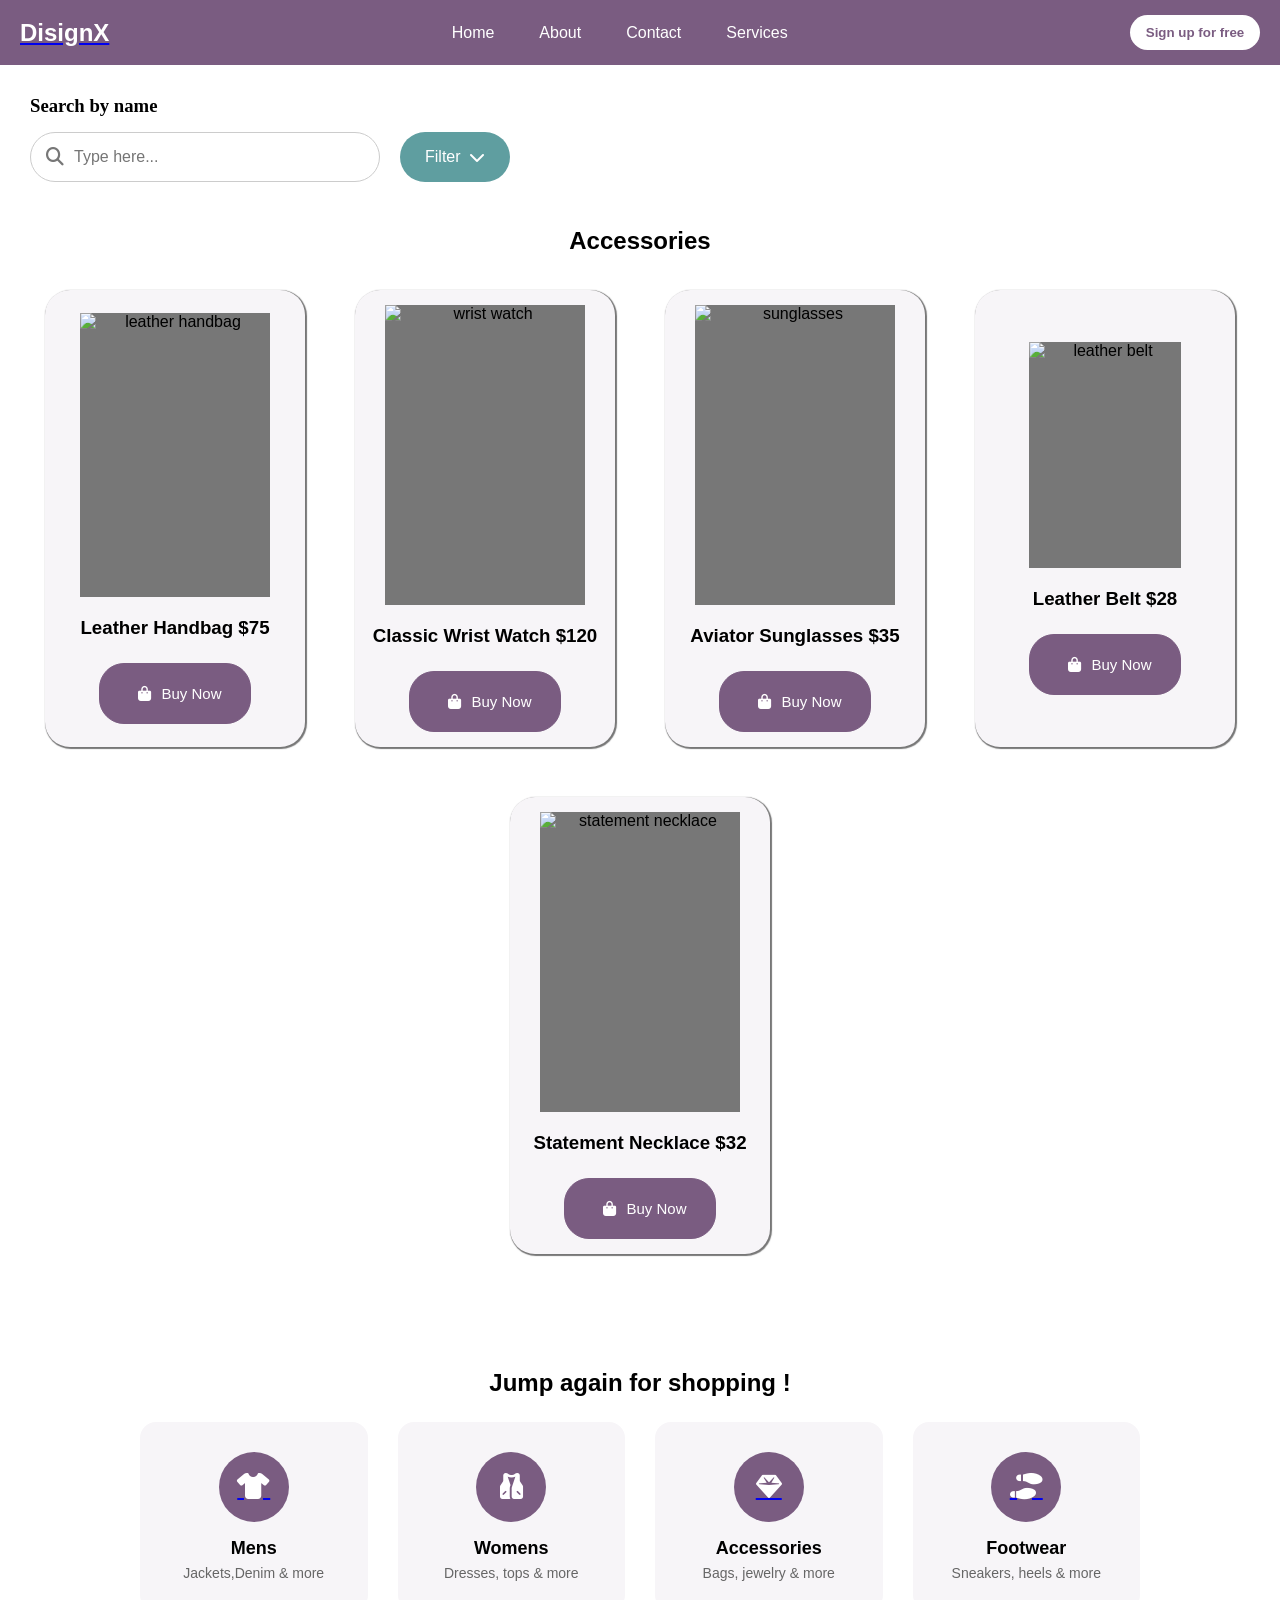
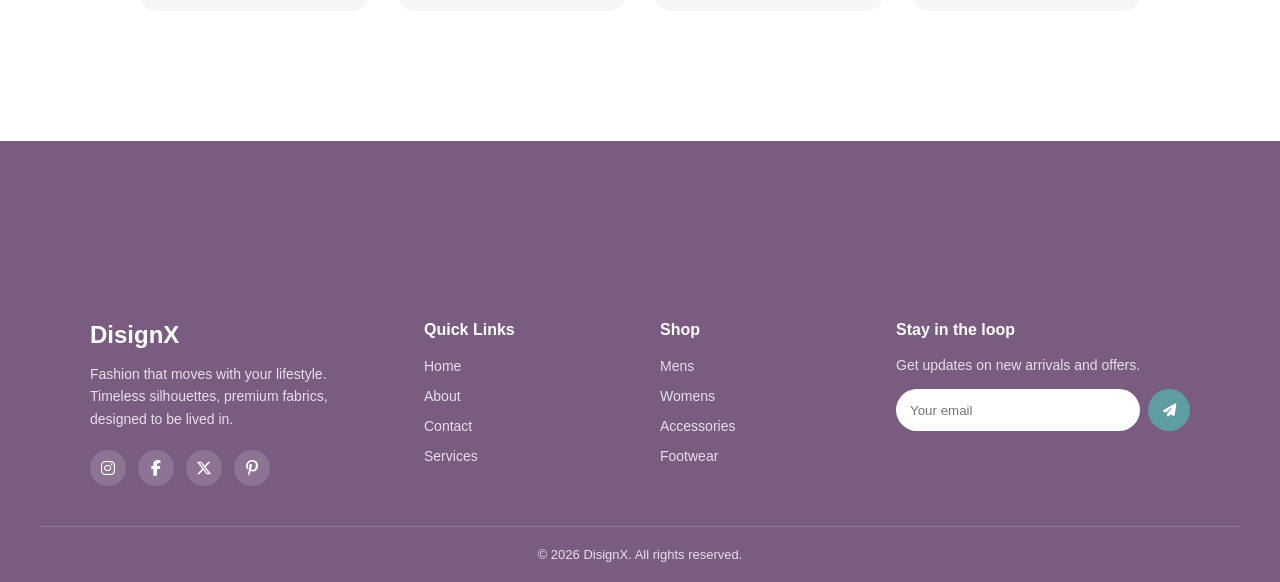
==== accessories.html @ dffc925a "Add accessories.html for fashion store" ====
<!DOCTYPE html>
<html lang="en">
<head>
    <meta charset="UTF-8">
    <meta name="viewport" content="width=device-width, initial-scale=1.0">
    <link rel="stylesheet" href="index.css">
      <link rel="stylesheet" href="mens.css">
    <link rel="stylesheet" href="https://cdnjs.cloudflare.com/ajax/libs/font-awesome/6.7.2/css/all.min.css">
    <title>DisignX | Premium Fashion Store for Men & Women</title>
</head>
<body>
    <nav id="navBAR">
    <a href="index.html">
    <h2 class="logo">DisignX</h2></a>
    <button class="menu-btn" onclick="navfunction()">
        <i class="fa-solid fa-bars"></i>
    </button>

    <ul class="nav-links">
        <li><a href="index.html">Home</a></li>
        <li><a href="#">About</a></li>
        <li><a href="#">Contact</a></li>
        <li><a href="#">Services</a></li>
    </ul>

    <button class="signUpBTN">Sign up for free</button>
</nav>
    <div class="filter">
    <h3>Search by name</h3>

    <div class="filter-tools">

        <div class="search-box">
            <i class="fa fa-search"></i>
            <input type="search" placeholder="Type here..." class="search">
        </div>

        <div class="dropdown">
            <button class="dropbtn">
                Filter <i class="fa-solid fa-chevron-down"></i>
            </button>

            <div class="dropdown-content">
                <a href="#">A to Z</a>
                <a href="#">Z to A</a>
                <a href="#">Price Low to High</a>
                <a href="#">Price High to Low</a>
            </div>
        </div>

    </div>
</div>
   <!-- Accessories -->
<section class="featured">
  <h2>Accessories</h2>
  <div class="featured-grid">
    <div class="featured-card">
      <div class="card-img">
        <img src="https://images.unsplash.com/photo-1553062407-98eeb64c6a62?w=400&h=500&fit=crop" alt="leather handbag">
        <h3>Leather Handbag $75</h3>
        <button><i class="fa-solid fa-bag-shopping"></i>Buy Now</button>
      </div>
    </div>
    <div class="featured-card">
      <div class="card-img">
        <img src="https://images.unsplash.com/photo-1523275335684-37898b6baf30?w=400&h=500&fit=crop" alt="wrist watch">
        <h3>Classic Wrist Watch $120</h3>
        <button><i class="fa-solid fa-bag-shopping"></i>Buy Now</button>
      </div>
    </div>
    <div class="featured-card">
      <div class="card-img">
        <img src="https://images.unsplash.com/photo-1611652022419-a9419f74343d?w=400&h=500&fit=crop" alt="sunglasses">
        <h3>Aviator Sunglasses $35</h3>
        <button><i class="fa-solid fa-bag-shopping"></i>Buy Now</button>
      </div>
    </div>
    <div class="featured-card">
      <div class="card-img">
        <img src="https://images.unsplash.com/photo-1611591437281-460bfbe1220a?w=400&h=500&fit=crop" alt="leather belt">
        <h3>Leather Belt $28</h3>
        <button><i class="fa-solid fa-bag-shopping"></i>Buy Now</button>
      </div>
    </div>
    <div class="featured-card">
      <div class="card-img">
        <img src="https://images.unsplash.com/photo-1599643478518-a784e5dc4c8f?w=400&h=500&fit=crop" alt="statement necklace">
        <h3>Statement Necklace $32</h3>
        <button><i class="fa-solid fa-bag-shopping"></i>Buy Now</button>
      </div>
    </div>
  </div>
</section>
<section class="category">
    <h2 class="section-title">Jump again for shopping !</h2>
    <div class="sub-categories">
    <div class="category-card">
        <a href="mens.html">
            <div class="icon">
                <i class="fa-solid fa-shirt"></i>
            </div>
        </a>
        <h4>Mens</h4>
        <p>Jackets,Denim & more</p>
    </div>
    <div class="category-card">
      <a href="womens.html">
        <div class="icon"><i class="fa-solid fa-vest"></i></div></a>
        <h4>Womens</h4>
        <p>Dresses, tops & more</p>
    </div>
    <div class="category-card">
      <a href="accessories.html">
        <div class="icon"><i class="fa-solid fa-gem"></i></div></a>
        <h4>Accessories</h4>
        <p>Bags, jewelry & more</p>
    </div>
    <div class="category-card">
      <a href="footwear.html">
        <div class="icon"><i class="fa-solid fa-shoe-prints"></i></div></a>
        <h4>Footwear</h4>
        <p>Sneakers, heels & more</p>
    </div>
</div>
   </section>
      <footer class="site-footer">
<footer class="site-footer">
  <div class="footer-grid">
    <div class="footer-col footer-brand">
      <h2 class="logo">DisignX</h2>
      <p>Fashion that moves with your lifestyle. Timeless silhouettes, premium fabrics, designed to be lived in.</p>
      <div class="footer-socials">
        <a href="#"><i class="fa-brands fa-instagram"></i></a>
        <a href="#"><i class="fa-brands fa-facebook-f"></i></a>
        <a href="#"><i class="fa-brands fa-x-twitter"></i></a>
        <a href="#"><i class="fa-brands fa-pinterest-p"></i></a>
      </div>
    </div>

    <div class="footer-col">
      <h4>Quick Links</h4>
      <ul>
        <li><a href="#">Home</a></li>
        <li><a href="#">About</a></li>
        <li><a href="#">Contact</a></li>
        <li><a href="#">Services</a></li>
      </ul>
    </div>

    <div class="footer-col">
      <h4>Shop</h4>
      <ul>
        <li><a href="#">Mens</a></li>
        <li><a href="#">Womens</a></li>
        <li><a href="#">Accessories</a></li>
        <li><a href="#">Footwear</a></li>
      </ul>
    </div>

    <div class="footer-col footer-newsletter">
      <h4>Stay in the loop</h4>
      <p>Get updates on new arrivals and offers.</p>
      <form class="newsletter-form" onsubmit="return false;">
        <input type="email" placeholder="Your email" required>
        <button type="submit"><i class="fa-solid fa-paper-plane"></i></button>
      </form>
    </div>
  </div>

  <div class="footer-bottom">
    <p>&copy; 2026 DisignX. All rights reserved.</p>
  </div>
</footer>
   <script type="text/javascript">
    function navfunction() {
        const navLinks = document.querySelector('.nav-links');
        const icon = document.querySelector('.menu-btn i');

        navLinks.classList.toggle('active');

        if (navLinks.classList.contains('active')) {
            icon.classList.remove('fa-bars');
            icon.classList.add('fa-xmark');
        } else {
            icon.classList.remove('fa-xmark');
            icon.classList.add('fa-bars');
        }
    }
</script>

</body>
</html>
---- index.css ----
*{
    margin:0;
    padding:0;
    box-sizing:border-box;
}

body{
    font-family:Georgia, 'Times New Roman', Times, serif;
}

nav{
    background:#7a5c81;
    height:65px;
    display:flex;
    justify-content:space-between;
    align-items:center;
    padding:0 20px;
}

.logo{
    color:white;
}

.nav-links{
    list-style:none;
    display:flex;
    gap:25px;
}

.nav-links li{
    list-style:none;
}

.nav-links a{
    text-decoration:none;
    color:white;
    padding:10px;
    transition:.3s;
}

.nav-links a:hover{
    background:#777;
    border-radius:5px;
}

.signUpBTN{
    width:130px;
    height:35px;
    border:none;
    border-radius:25px;
    cursor:pointer;
    transition:.3s;
    background:white;
    color:#7a5c81;
    font-weight:bold;
}

.signUpBTN:hover{
    background:#8249de;
    color:white;
}

.menu-btn{
    display:none;
    background:none;
    border:none;
    color:white;
    font-size:28px;
    cursor:pointer;
}

/* HERO */

    .hero-banner{
    background:
        linear-gradient(rgba(0,0,0,.45), rgba(0,0,0,.45)),
        url("https://images.rawpixel.com/image_social_landscape/cHJpdmF0ZS9sci9pbWFnZXMvd2Vic2l0ZS8yMDIzLTEyL3Jhd3BpeGVsb2ZmaWNlNl9hX3dlYnNpdGVfZmFzaGlvbl9ob21lcGFnZV9wdXRfb25fd2hpdGVfYmFja2dyb185YmNkMmZkNi1jMzYwLTQ2YWUtYmUzZS04NzczNGVkMWViNDRfMS5qcGc.jpg");
    background-size: cover;
    background-position: center;
    background-repeat: no-repeat;
    min-height: 550px;
    display:flex;
    justify-content:center;
    align-items:center;
    text-align:center;
    padding:40px 20px;
}

.hero-content{
    max-width: 700px;
}

.hero-banner h1{
    font-family: 'Trebuchet MS', 'Lucida Sans Unicode', 'Lucida Grande', 'Lucida Sans', Arial, sans-serif;
    font-size: 42px;
    color: black;
    text-shadow: 0 2px 8px rgba(0,0,0,.55);
    margin-bottom: 16px;
}

.hero-banner p{
    font-size: 18px;
    line-height: 1.6;
    font-family: 'Gill Sans', 'Gill Sans MT', Calibri, 'Trebuchet MS', sans-serif;
    color: black;
    text-shadow: 0 1px 6px rgba(0,0,0,.5);
}

.hero-btn{
    margin-top: 24px;
    padding: 12px 28px;
    font-size: 15px;
    background-color: cadetblue;
    color: white;
    border: 0.5px solid cadetblue;
    border-radius: 25px;
    cursor:pointer;
    transition: 0.4s ease;
}

.hero-btn:hover{
    background: transparent;
    color: black;
}
.section-title{
    text-align: center;
    font-family: Verdana, Geneva, Tahoma, sans-serif;
    margin: 10px;
    padding: 15px;
}
.category{
     padding: 70px 20px;
     text-align: center;
}
.sub-categories{
    display: grid;
    grid-template-columns: repeat(auto-fit, minmax(200px, 1fr));
    gap: 30px;
    max-width: 1000px;
    margin: 0 auto;
}
.category-card{
    padding: 30px 20px;
    border-radius: 16px;
    background: #f7f5f8;
    cursor: pointer;
    transition: transform .3s ease, box-shadow .3s ease;
    
}
.category-card i{
    width: 70px;
    height: 70px;
    margin: 0 auto 16px;
    border-radius: 50%;
    background: #7a5c81;
    color: white;
    font-size: 26px;
    display: flex;
    align-items: center;
    justify-content: center;
    transition: background .3s ease, transform .3s ease;

}
.category-card h4{
    font-family: 'Trebuchet MS', 'Lucida Sans Unicode', Arial, sans-serif;
    font-size: 18px;
    margin-bottom: 6px;
}

.category-card p{
    font-family: 'Gill Sans', 'Gill Sans MT', Calibri, sans-serif;
    font-size: 14px;
    color: #666;
}
.category-card:hover{
    transform: translateY(-8px);
    box-shadow: 0 12px 24px rgba(122,92,129,0.2);
}
.category-card:hover i{
    background-color: cadetblue;
}
.featured-grid {
  display: flex;
  flex-wrap: wrap;
  justify-content: center;
  gap: 10px;
}

.featured h2 {
  padding: 15px 25px;
  text-align: center;
  font-family: 'Segoe UI', Tahoma, Geneva, Verdana, sans-serif;
}

.featured-card {
  overflow: hidden;
  padding: 15px;
  margin: 20px;
  text-align: center;
  font-family: Verdana, Geneva, Tahoma, sans-serif;
  width: 260px;
  max-width: 100%;
  background-color: #f7f5f8;
  border-radius: 25px;
  box-shadow: #777 1px 1px 1px 1px ;
  display: flex;
  justify-content: center;
  align-items: center;
  transition: transform 0.4s ease;
}

.featured-card:hover {
  transform: scale(1.05);
}

.featured-card button {
  margin-top: 24px;
  padding: 12px 28px;
  font-size: 15px;
  background-color: #7a5c81;
  color: white;
  border: 1px solid #7a5c81;
  border-radius: 25px;
  cursor: pointer;
  transition: 0.4s ease;
}
.fa-bag-shopping{
    font-size: 15px;
    margin: 5px;
    padding: 5px;
}
.featured-card button:hover {
  background: transparent;
  color: black;
}

.card-img img {
  width: 100%;
  max-width: 200px;
  height: auto;
  aspect-ratio: 2 / 3;
  margin: 0 auto 20px;
  background-color: #777;
  display: block;
  object-fit: cover;
}
.trust{
    padding: 40px 50px;
    text-align: center;
    font-family: Arial, Helvetica, sans-serif;
}
.site-footer{
    background: #7a5c81;
    color: white;
    padding: 60px 20px 0;
    margin-top: 60px;
}

.footer-grid{
    display: grid;
    grid-template-columns: 1.5fr 1fr 1fr 1.5fr;
    gap: 40px;
    max-width: 1100px;
    margin: 0 auto;
    padding-bottom: 40px;
}

.footer-col h4{
    font-family: 'Trebuchet MS', 'Lucida Sans Unicode', Arial, sans-serif;
    margin-bottom: 18px;
    font-size: 16px;
}

.footer-brand .logo{
    margin-bottom: 14px;
}

.footer-brand p{
    font-family: 'Gill Sans', 'Gill Sans MT', Calibri, sans-serif;
    font-size: 14px;
    line-height: 1.6;
    color: #e6e0e8;
    margin-bottom: 20px;
}

.footer-socials{
    display: flex;
    gap: 12px;
}

.footer-socials a{
    width: 36px;
    height: 36px;
    border-radius: 50%;
    background: rgba(255,255,255,0.15);
    color: white;
    display: flex;
    align-items: center;
    justify-content: center;
    text-decoration: none;
    transition: background .3s ease, transform .3s ease;
}

.footer-socials a:hover{
    background: cadetblue;
    transform: translateY(-3px);
}

.footer-col ul{
    list-style: none;
}

.footer-col ul li{
    margin-bottom: 12px;
}

.footer-col ul li a{
    color: #e6e0e8;
    text-decoration: none;
    font-size: 14px;
    transition: color .3s ease;
}

.footer-col ul li a:hover{
    color: white;
    text-decoration: underline;
}

.footer-newsletter p{
    font-size: 14px;
    color: #e6e0e8;
    margin-bottom: 16px;
}

.newsletter-form{
    display: flex;
    gap: 8px;
}

.newsletter-form input{
    flex: 1;
    padding: 10px 14px;
    border-radius: 25px;
    border: none;
    outline: none;
    font-family: inherit;
}

.newsletter-form button{
    width: 42px;
    height: 42px;
    border-radius: 50%;
    border: none;
    background: cadetblue;
    color: white;
    cursor: pointer;
    transition: background .3s ease;
    flex-shrink: 0;
}

.newsletter-form button:hover{
    background: white;
    color: cadetblue;
}

.footer-bottom{
    border-top: 1px solid rgba(255,255,255,0.2);
    text-align: center;
    padding: 20px 0;
    font-size: 13px;
    color: #e6e0e8;
}

@media (max-width: 768px){
    .footer-grid{
        grid-template-columns: 1fr 1fr;
    }
    .footer-brand, .footer-newsletter{
        grid-column: span 2;
    }
}

@media (max-width: 480px){
    .footer-grid{
        grid-template-columns: 1fr;
    }
    .footer-brand, .footer-newsletter{
        grid-column: span 1;
    }
}
@media (max-width: 600px) {
  .featured-grid {
    gap: 16px;
  }
  .featured-card {
    width: 100%;
    max-width: 320px;
  }
}@media (max-width:768px){

    nav{
        flex-wrap:wrap;
        height:auto;
        padding:15px 20px;
    }

    .menu-btn{
        display:block;
    }

    .nav-links{
        width:100%;
        flex-direction:column;
        align-items:center;

        max-height:0;
        overflow:hidden;
        opacity:0;
        transform:translateY(-10px);

        transition: max-height .4s ease, opacity .3s ease, transform .3s ease, margin-top .4s ease;
        margin-top:0;
    }

    .nav-links.active{
        max-height:300px;
        opacity:1;
        transform:translateY(0);
        margin-top:20px;
    }

    .nav-links li{
        margin:10px 0;
    }

    .signUpBTN{
        display:block;
        margin:18px auto;
    }

    .menu-btn i{
        transition: transform .3s ease;
    }

    .hero-banner h1{
        font-size: 30px;
    }

    .hero-banner p{
        font-size: 16px;
    }

    .sub-categories{
        grid-template-columns: repeat(auto-fit, minmax(150px, 1fr));
    }
}
---- mens.css ----
*{
    margin:0;
    padding:0;
    box-sizing:border-box;
}

body{
    font-family:Arial, sans-serif;
}

/* ================= FILTER SECTION ================= */

.filter{
    padding:30px;
}

.filter h3{
    margin-bottom:15px;
    font-family: 'Times New Roman', Times, serif;
}

.filter-tools{
    display:flex;
    align-items:center;
    gap:20px;
    flex-wrap:wrap;
}

/* ================= SEARCH BOX ================= */

.search-box{
    display:flex;
    align-items:center;
    width:350px;
    height:50px;
    padding:0 15px;
    border:1px solid #ccc;
    border-radius:30px;
    background:#fff;
}

.search-box i{
    color:#777;
    font-size:18px;
    margin-right:10px;
}

.search{
    flex:1;
    border:none;
    outline:none;
    font-size:16px;
    background:transparent;
}

/* ================= DROPDOWN ================= */

.dropdown{
    position:relative;
}

.dropbtn{
    display:flex;
    align-items:center;
    gap:8px;

    height:50px;
    padding:0 25px;

    border:none;
    border-radius:30px;

    background:cadetblue;
    color:white;

    font-size:16px;
    cursor:pointer;
    transition:.3s;
}

.dropbtn:hover{
    background:#7a5c81;
}

.dropdown-content{
    display:none;

    position:absolute;
    top:110%;
    left:0;

    min-width:220px;

    background:white;
    border-radius:10px;
    box-shadow:0 10px 20px rgba(0,0,0,.15);

    overflow:hidden;
    z-index:999;
}

.dropdown-content a{
    display:block;
    padding:14px 18px;
    text-decoration:none;
    color:#333;
    transition:.3s;
}

.dropdown-content a:hover{
    background:#f2f2f2;
}

.dropdown:hover .dropdown-content{
    display:block;
}
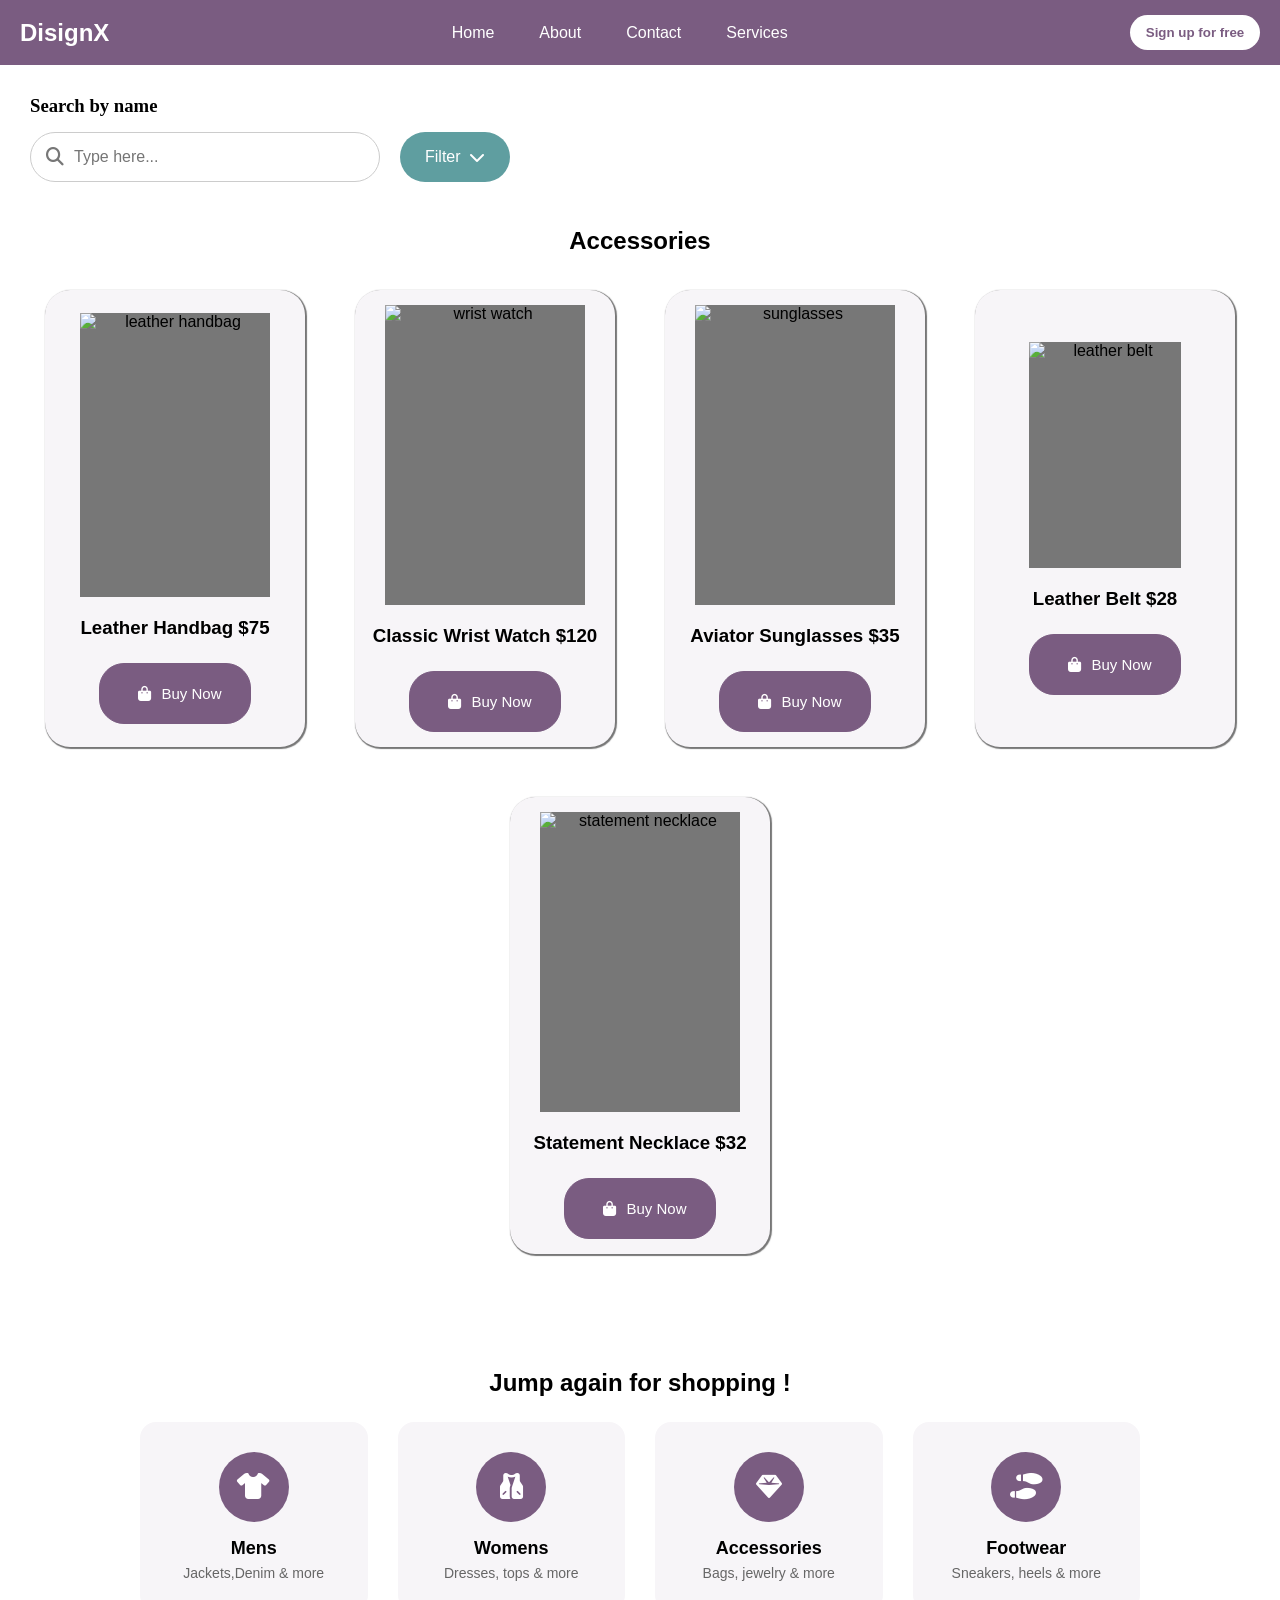
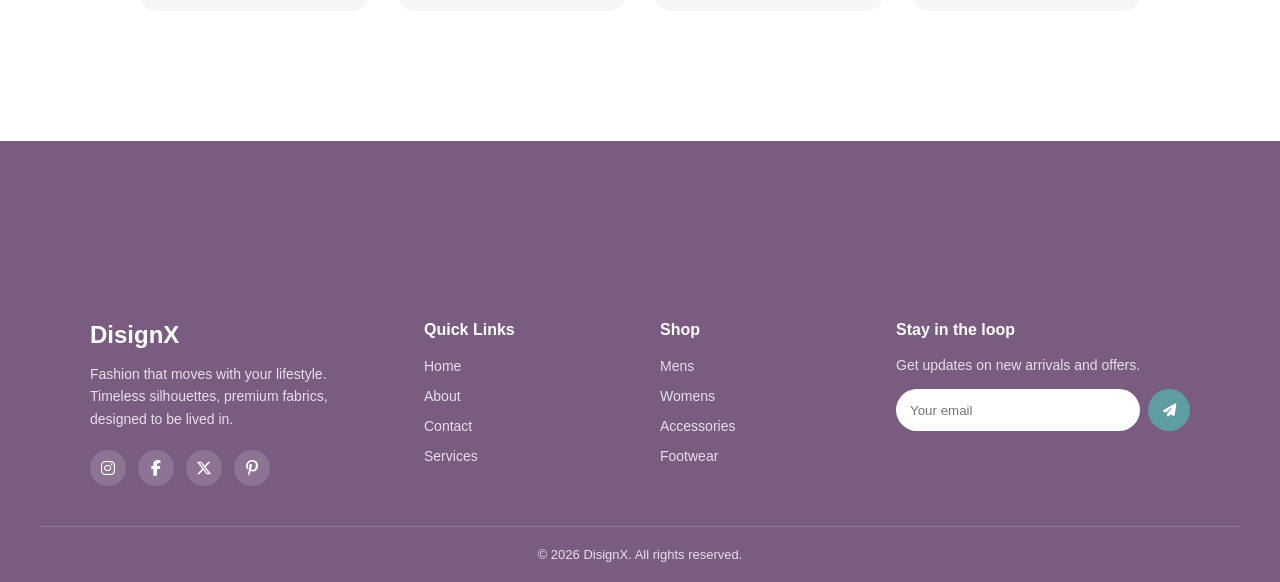
==== commit ce11b935: "Update accessories.html" ====
--- a/accessories.html
+++ b/accessories.html
@@ -3,7 +3,7 @@
 <head>
     <meta charset="UTF-8">
     <meta name="viewport" content="width=device-width, initial-scale=1.0">
-    <link rel="stylesheet" href="index.css">
+    <link rel="stylesheet" href="/index.css">
       <link rel="stylesheet" href="mens.css">
     <link rel="stylesheet" href="https://cdnjs.cloudflare.com/ajax/libs/font-awesome/6.7.2/css/all.min.css">
     <title>DisignX | Premium Fashion Store for Men & Women</title>
--- a/index.css
+++ b/index.css
@@ -175,6 +175,9 @@
 .category-card:hover{
     transform: translateY(-8px);
     box-shadow: 0 12px 24px rgba(122,92,129,0.2);
+}
+a{
+    text-decoration: none;
 }
 .category-card:hover i{
     background-color: cadetblue;
